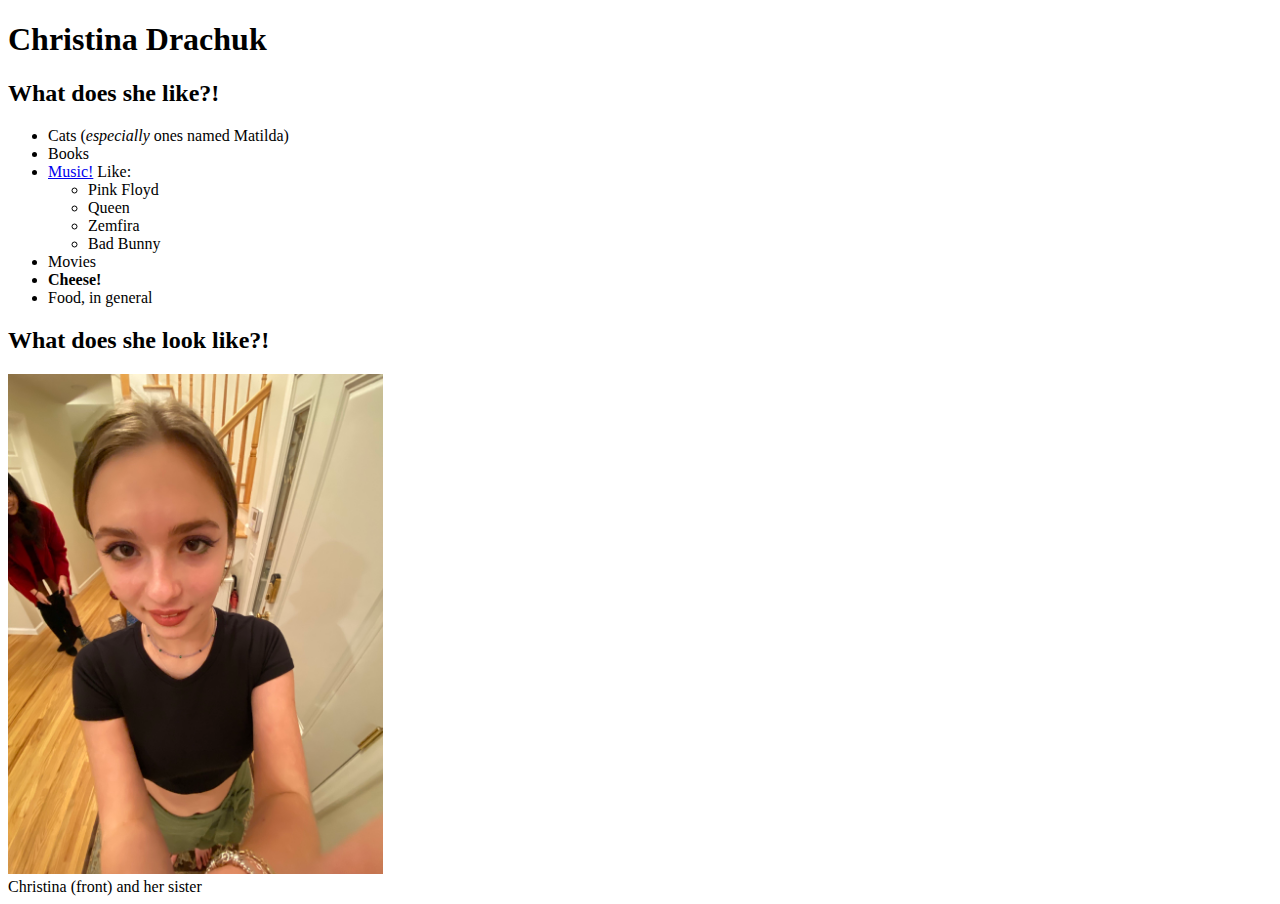
==== index.html @ 3a5e01ac "first commit" ====
<!DOCTYPE html>
<html lang="en">
<head>
    <meta charset="UTF-8">
    <meta http-equiv="X-UA-Compatible" content="IE=edge">
    <meta name="viewport" content="width=device-width, initial-scale=1.0">
    <title>Christina</title>
</head>
<body>
    <h1>Christina Drachuk</h1>
    <h2>What does she like?!</h2>
    <p>
        <ul>
            <li>Cats (<em>especially</em> ones named Matilda)</li>
            <li>Books</li>
            <li><a name="section1" href="musiclikes.html">Music!</a> Like:</li>
                <ul>
                    <li>Pink Floyd</li>
                    <li>Queen</li>
                    <li>Zemfira</li>
                    <li>Bad Bunny</li>
                </ul>
            <li>Movies</li>
            <li><strong>Cheese!</strong></li>
            <li>Food, in general</li>
        </ul>
    </p>
    <h2>What does she look like?!</h2>
    <img src="index_files/xtina.jpeg" height=500px>
    <figcaption>Christina (front) and her sister</figcaption>
</body>
</html>
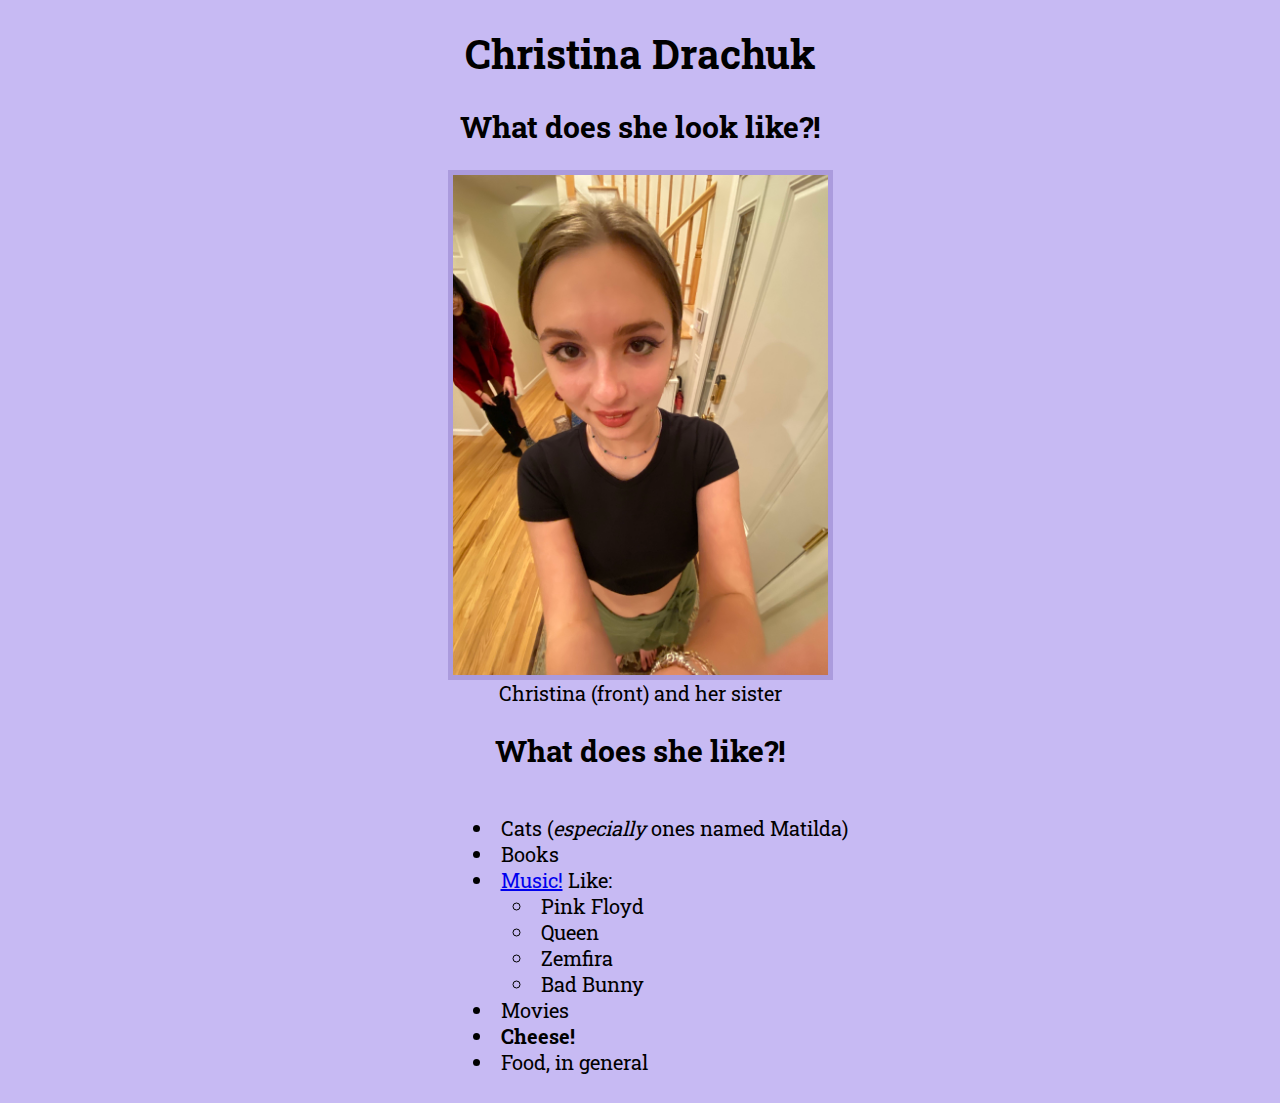
==== commit f58d645d: "updates for lab 2" ====
--- a/index.html
+++ b/index.html
@@ -4,14 +4,25 @@
     <meta charset="UTF-8">
     <meta http-equiv="X-UA-Compatible" content="IE=edge">
     <meta name="viewport" content="width=device-width, initial-scale=1.0">
+
+    <link rel="stylesheet" href="stylesheets/indexStyle.css">
+
+    <link rel="preconnect" href="https://fonts.googleapis.com">
+    <link rel="preconnect" href="https://fonts.gstatic.com" crossorigin>
+    <link href="https://fonts.googleapis.com/css2?family=Montserrat:wght@300;600&family=Roboto+Slab:wght@200&display=swap" rel="stylesheet">
     <title>Christina</title>
 </head>
+
 <body>
     <h1>Christina Drachuk</h1>
-    <h2>What does she like?!</h2>
-    <p>
+    <h2 id="center-text">What does she look like?!</h2>
+    <img src="index_files/xtina.jpeg" height=500px>
+    <figcaption id="center-text">Christina (front) and her sister</figcaption>
+    <h2 id="center-text">What does she like?!</h2>
+    
+    <div class="parent">
         <ul>
-            <li>Cats (<em>especially</em> ones named Matilda)</li>
+            <li>Cats (<span class="emphasis">especially</span> ones named Matilda)</li>
             <li>Books</li>
             <li><a name="section1" href="musiclikes.html">Music!</a> Like:</li>
                 <ul>
@@ -21,12 +32,10 @@
                     <li>Bad Bunny</li>
                 </ul>
             <li>Movies</li>
-            <li><strong>Cheese!</strong></li>
+            <li id="bold">Cheese!</li>
             <li>Food, in general</li>
         </ul>
-    </p>
-    <h2>What does she look like?!</h2>
-    <img src="index_files/xtina.jpeg" height=500px>
-    <figcaption>Christina (front) and her sister</figcaption>
+    </div>
+
 </body>
 </html>--- a/stylesheets/indexStyle.css
+++ b/stylesheets/indexStyle.css
@@ -0,0 +1,43 @@
+body {
+    background-color: rgb(199, 186, 243);
+    font-family: 'Montserrat', sans-serif;
+    font-family: 'Roboto Slab', serif;
+    font-size: 20px;
+    padding-left: 100px;
+    padding-right: 100px;
+}
+
+div.parent {
+    text-align: center;
+}
+
+ul {
+    display: inline-block;
+    list-style-position: inside;
+    text-align: left;
+}
+
+h1 {
+    text-align: center;
+    font-family: 'Montserrat', sans-serif;
+    font-family: 'Roboto Slab', serif;
+}
+
+img {
+    margin: auto;
+    display: block;
+    border: 5px solid rgb(171, 155, 221);
+}
+
+.emphasis {
+    font-style: italic;
+}
+
+#center-text {
+    text-align: center;
+}
+
+#bold {
+    font-weight: bold;
+}
+
